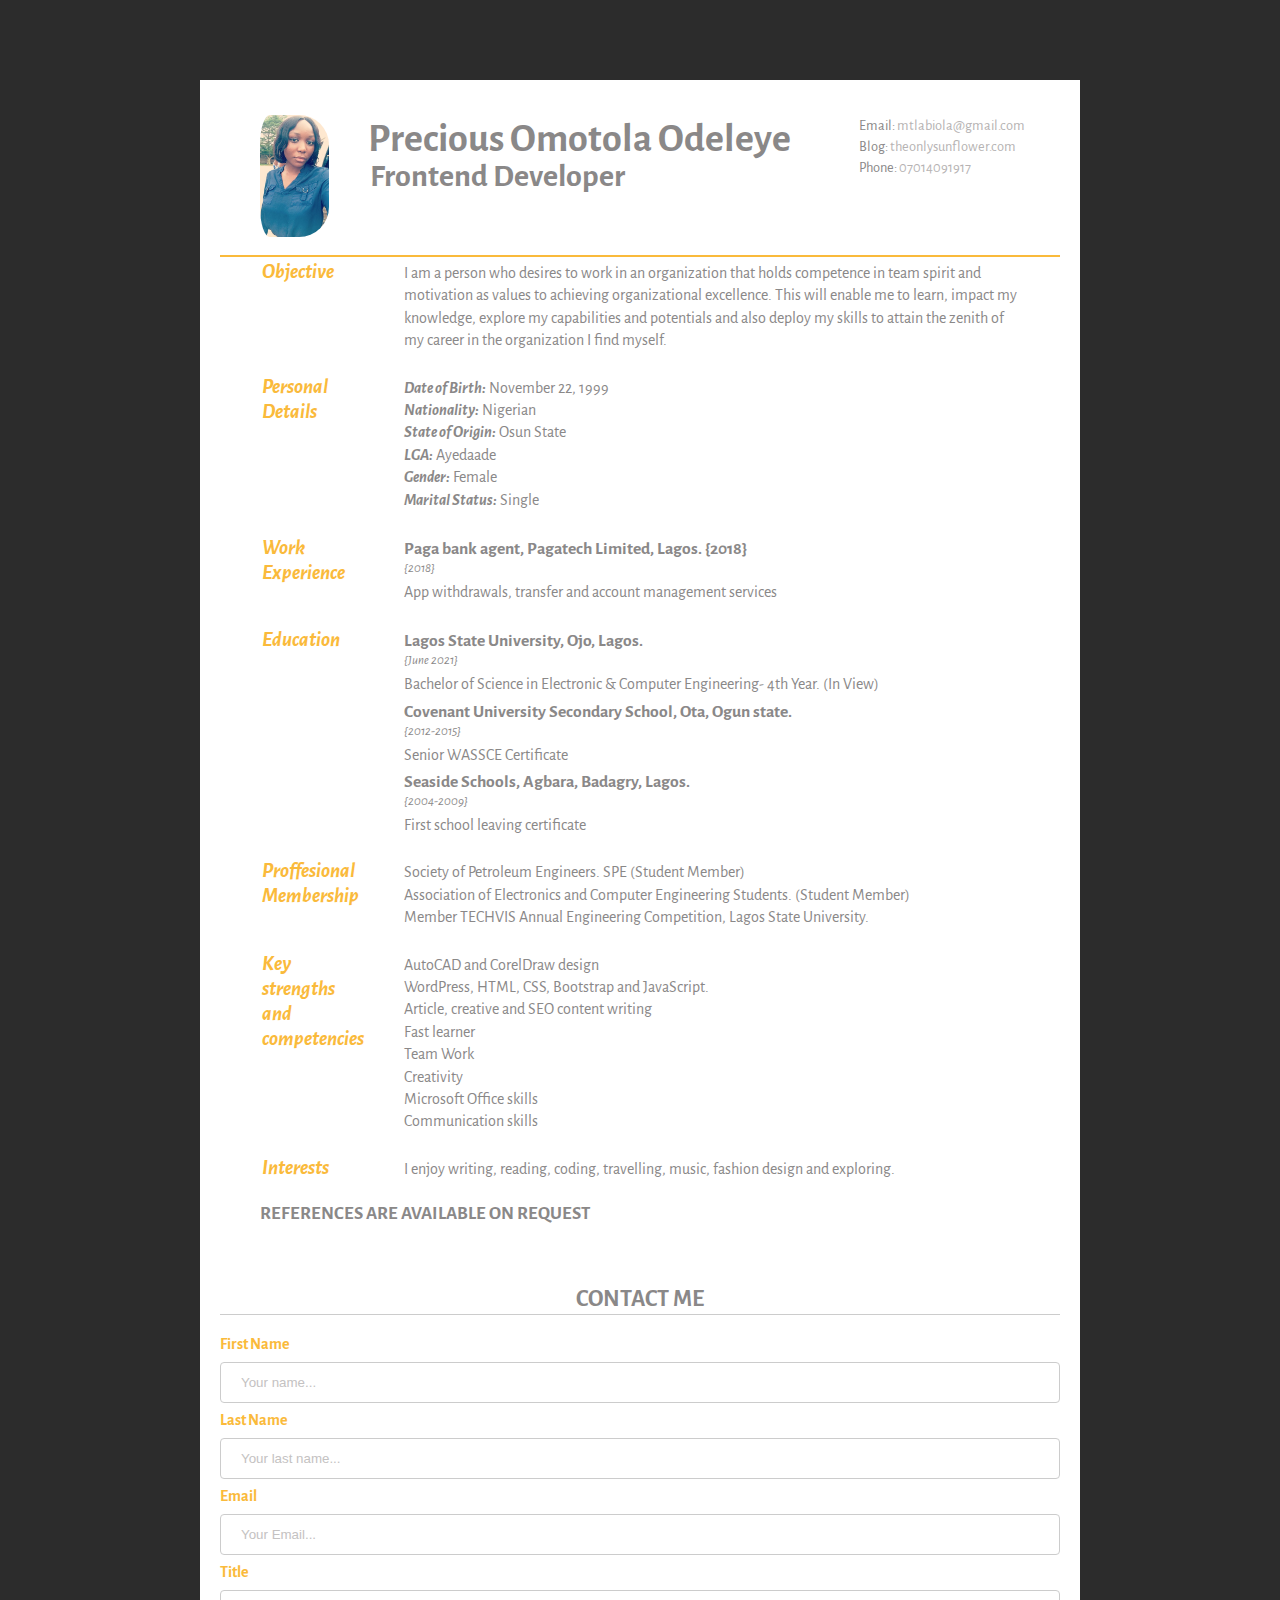
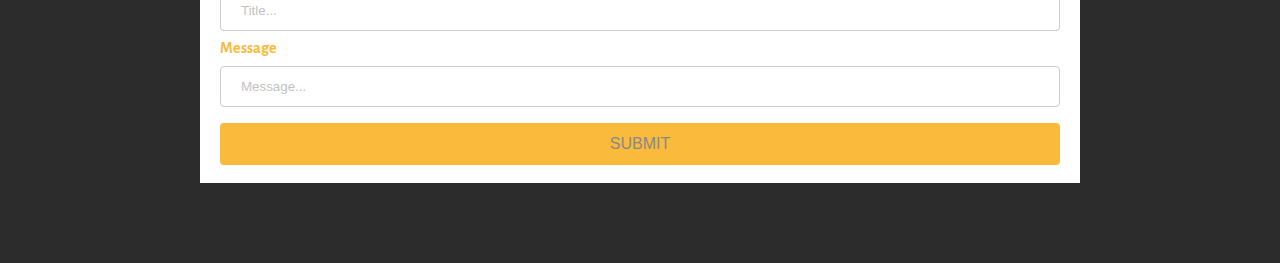
==== index.html @ 6486a223 "added files" ====
<!DOCTYPE html>
<html lang="en">
<head>
    <meta charset="UTF-8">
    <meta name="viewport" content="width=device-width, initial-scale=1.0">
    <meta http-equiv="X-UA-Compatible" content="ie=edge">
    <link rel="stylesheet" href="precious.css">
    <link href="https://fonts.googleapis.com/css?family=Alegreya+Sans&display=swap" rel="stylesheet">
    <title>My CV</title>
</head>
<body>
    <div id="content">
<!-- Header -->
        <div id="head">
            <div id="headshot">
                <img src="IMG-571667.jpg" alt="Precious' cv">
            </div>
            <div id="name">
                <h1>Precious Omotola Odeleye</h1>
                <h2>Frontend Developer</h2>
            </div>
            <div id="contact">
                <ul>
                    <li>Email: <a href="mailto:mtlabiola@gmail.com">mtlabiola@gmail.com</a></li>
                    <li>Blog: <a href="https://theonlysunflower.home.blog/">theonlysunflower.com</a></li>
                    <li>Phone: <a href="tel:07014091917">07014091917</a></li>
                </ul>
            </div>
        </div>

<!-- Main Area -->
        <div id="main">
            <table>
                <tr>
                    <td id="mt">
                        <div id="maintitle">
                            <h1>Objective</h1>
                        </div>
                    </td>
                    <td>
                        <div id="maincontent">
                            <p>I am a person who desires to work in an organization that holds competence in team spirit and motivation as values to achieving organizational excellence. This will enable me to learn, impact my knowledge, explore my capabilities and potentials and also deploy my skills to attain the zenith of my career in the organization I find myself.</p>
                        </div>
                    </td>
                </tr>
                <tr>
                    <article>
                        <td id="mt">
                            <div id="maintitle">
                                <h1>Personal Details</h1>
                            </div>
                        </td>
                        <td>
                            <div id="maincontent">
                                <ul>
                                    <li><i><b>Date of Birth:</b></i> November 22, 1999</li>
                                    <li><i><b>Nationality:</b></i> Nigerian</li>
                                    <li><i><b>State of Origin:</b></i> Osun State</li>
                                    <li><i><b>LGA:</b></i> Ayedaade</li>
                                    <li><i><b>Gender:</b></i> Female</li>
                                    <li><i><b>Marital Status:</b></i> Single</li> 
                                </ul>
                            </div>
                        </td>
                    </article>
                </tr>
                
                <tr>
                    <td id="mt">
                        <div id="maintitle">
                            <h1>Work Experience</h1>
                        </div>
                    </td>
                    <td>
                        <div id="maincontent">
                            <h2>Paga bank agent, Pagatech Limited, Lagos. {2018}</h2>
                            <p id="period">{2018}</p>
                            <p>App withdrawals, transfer and account management services</p>
                        </div>
                    </td>
                </tr>
                <tr>
                    <td id="mt">
                        <div id="maintitle">
                            <h1>Education</h1>
                        </div>
                    </td>
                    <td>
                        <div id="maincontent">
                            <article>
                                <h2>Lagos State University, Ojo, Lagos.</h2>
                                <p id="period">{June 2021}</p>
                                <p>Bachelor of Science in Electronic & Computer Engineering- 4th Year. (In View)</p>
                            </article>
                            
                            <article>
                                <h2>Covenant University Secondary School, Ota, Ogun state.</h2>
                                <p id="period">{2012-2015}</p>
                                <p>Senior WASSCE Certificate</p>
                            </article>
    
                            <article>
                                <h2>Seaside Schools, Agbara, Badagry, Lagos.</h2>
                                <p id="period">{2004-2009}</p>
                                <p>First school leaving certificate</p>
                            </article>
                        </div>
                    </td>
                </tr>
                <tr>
                    <td id="mt">
                        <div id="maintitle">
                            <h1>Proffesional Membership</h1>
                        </div>
                    </td>
                    <td>
                        <div id="maincontent">
                            <ul>
                                <li>Society of Petroleum Engineers. SPE (Student Member)</li>
                                <li>Association of Electronics and Computer Engineering Students. (Student Member)</li>
                                <li>Member TECHVIS Annual Engineering Competition, Lagos State University.</li>
                            </ul>
                        </div>
                    </td>
                </tr>
                <tr>
                    <td id="mt">
                        <div id="maintitle">
                            <h1>Key strengths and competencies</h1>
                        </div>
                    </td>
                    <td>
                        <div id="maincontent">
                            <ul>
                                <li>AutoCAD and CorelDraw design</li>
                                <li>WordPress, HTML, CSS, Bootstrap and JavaScript.</li>
                                <li>Article, creative and SEO content writing</li>
                                <li>Fast learner</li>
                                <li>Team Work</li>
                                <li>Creativity</li>
                                <li>Microsoft Office skills</li>
                                <li>Communication skills</li>
                            </ul>
                        </div>
                    </td>
                </tr>
                <tr>
                    <td id="mt">
                        <div id="maintitle">
                            <h1>Interests</h1>
                        </div>
                    </td>
                    <td>
                        <div id="maincontent">
                            <p>I enjoy writing, reading, coding, travelling, music, fashion design and exploring.</p>
                        </div>
                    </td>
                </tr>
            </table>
            <footer>
                <h3>REFERENCES ARE AVAILABLE ON REQUEST</h3>
            </footer>
        </div>
<!-- Contact Form -->
        <div class="kontact">
            <h1>CONTACT ME</h1>
            <div id="kontact">
                <form action="mailto:mtlabiola@gmail.com" id="cvForm"  method="post">
                    <label for="fname"><b>First Name</b></label>
                    <input type="text" id="fname" name="firstname" minlength="4" placeholder="Your name..." required>

                    <label for="lname"><b>Last Name</b></label>
                    <input type="text" id="lname" name="lastname" minlength="4" placeholder="Your last name..." required>

                    <label for="mail"><b>Email</b></label>
                    <input pattern="[^ @]*@[^ @]*" type="text" name="email" id="mail" placeholder="Your Email..." required>

                    <label for="title"><b>Title</b></label>
                    <input type="text" name="title" id="title" placeholder="Title..." required>

                    <label for="message"><b>Message</b></label>
                    <input type="text" name="message" id="message" minlength="20" placeholder="Message..." required>

                    <input type="submit" value="SUBMIT">
                </form>
            </div>
        </div>
    </div>


    <!-- <script type="text/javascript">
        function validateEmail() {
         var email = document.cvForm.email.value;
         atpos = email.indexOf("@");
         dotpos = email.lastIndexOf(".");
         
         if (atpos < 1 || ( dotpos - atpos < 2 )) {
            alert("Please enter correct email ID")
            document.myForm.email.focus() ;
            return false;
         }
         return( true );
      }
        // function validateForm(){
        //     console.log("test");
        //     const cvform = getElementById("cvform");
        //     var firstname = cvform.firstname.value;
        //     var lastname = cvform.lastname.value;
        //     var email = cvform.email.value;
        //     var title = cvform.title.value;
        //     var message = cvform.message.value;
        // }
        // function init(){
        //     document.getElementById('cvform').onsubmit = validateForm;
        // }
        //     window.onload = init;
        // if (firstname==null || firstname==""){
        //     alert("Name cannot be blank");
        // }
    </script> -->
</body>
</html>
---- precious.css ----
*{
    /* border:0;
    font-size:100%; */
    margin:0;
    padding:0;
    vertical-align:baseline;
}
body{
    padding: 50px 200px 50px 200px;
    vertical-align: baseline;
    color: rgb(138, 136, 136);
    font-size: 16px;
    background-color: rgb(44, 44, 44);
    font-family: 'Alegreya Sans', sans-serif;
}
article, section{
    display: block;
}
#content{
    /* width: 90%; */
    /* max-width: 800px; */
    margin: 30px auto;
    padding: 10px 20px 10px 20px;
    background-color: #fff;
}
a{
    text-decoration: none;
    color: rgb(182, 179, 179);
}
a:hover{
    color:black;
    text-decoration: underline;
}
p{
    color: rgb(138, 136, 136);
    /* margin-bottom: 20px; */
    line-height: 1.4em;
    font-size: 1em;
}
#head{
    padding: 25px 35px 140px 20px;
	border-bottom: 2px solid #faba3b;
}
#maintitle h1{
    color: #faba3b;
    font-style: italic;
    font-size: 1.3em;
    margin-right: 100px;
    /* border: 1px solid #000000; */
    width: 20px
}
td{
    /* border: 1px solid #000000; */
}
#maincontent{
    padding-left: 20px;
    padding-bottom: 20px;
}
#maincontent ul{
    list-style-type: none;
}
#maincontent ul li{
    line-height: 1.4em;
}
#maincontent h2{
    padding-top: 5px;
}
#period{
    font-size: 0.8em;
	font-style: italic;
	margin-bottom: 3px;
}
#name h1{
    font-size: 2.5em;
    font-weight: 700;
    margin-bottom: -6px;
}
#name h2{
    font-size: 2em;
	margin-left: 2px;
}
div h2{
    font-size: 1.1em;
}
#main{
	padding: 0 40px;
}
#headshot{
    float: left;
    width: 12.5%;
    margin-right: 30px;
}
#headshot img{
    width: 70%;
    height: auto;
    border-radius: 30px;
    padding-left: 20px;
}
#name{
    float: left;
}
#contact{
    float: right;
}
#contact ul {
	list-style-type: none;
    font-size: 0.9em;
    margin-top: 2px;
}
#contact ul li{
    margin-bottom: 3px;
}
.kontact h1{
    color: rgb(138, 136, 136);
    font-size: 1.5em;
    text-align: center;
    margin-top: 60px;
    border-bottom: 1px solid #ccc;
}
input[type=text]{
    width: 100%;
    padding: 12px 20px;
    margin: 8px 0;
    display: inline-block;
    border: 1px solid #ccc;
    border-radius: 4px;
    box-sizing: border-box;
    font-weight: 200;
}
input[type=submit]{
    width: 100%;
    border: none;
    padding: 12px 20px;
    margin: 8px 0;
    border-radius: 4px;
    background-color: #faba3b;
    color: rgb(138, 136, 136);
    font-size: 1em;
    cursor: pointer;
}
input[type=submit]:hover{
    background-color: #ccc;
    color: white;
}
::placeholder{
    color: rgb(196, 194, 194)
}
#kontact{
    margin-top: 20px;
}
label{
    color: #faba3b;
}

/* section:first-child {
	border-top: 0;
}
section:last-child {
	padding: 20px 0 10px;
} */
/* #maintitle {
	float: left;
	width: 25%;
} */
/* #maincontent{
    float: right;
    width: 72.5%
} */
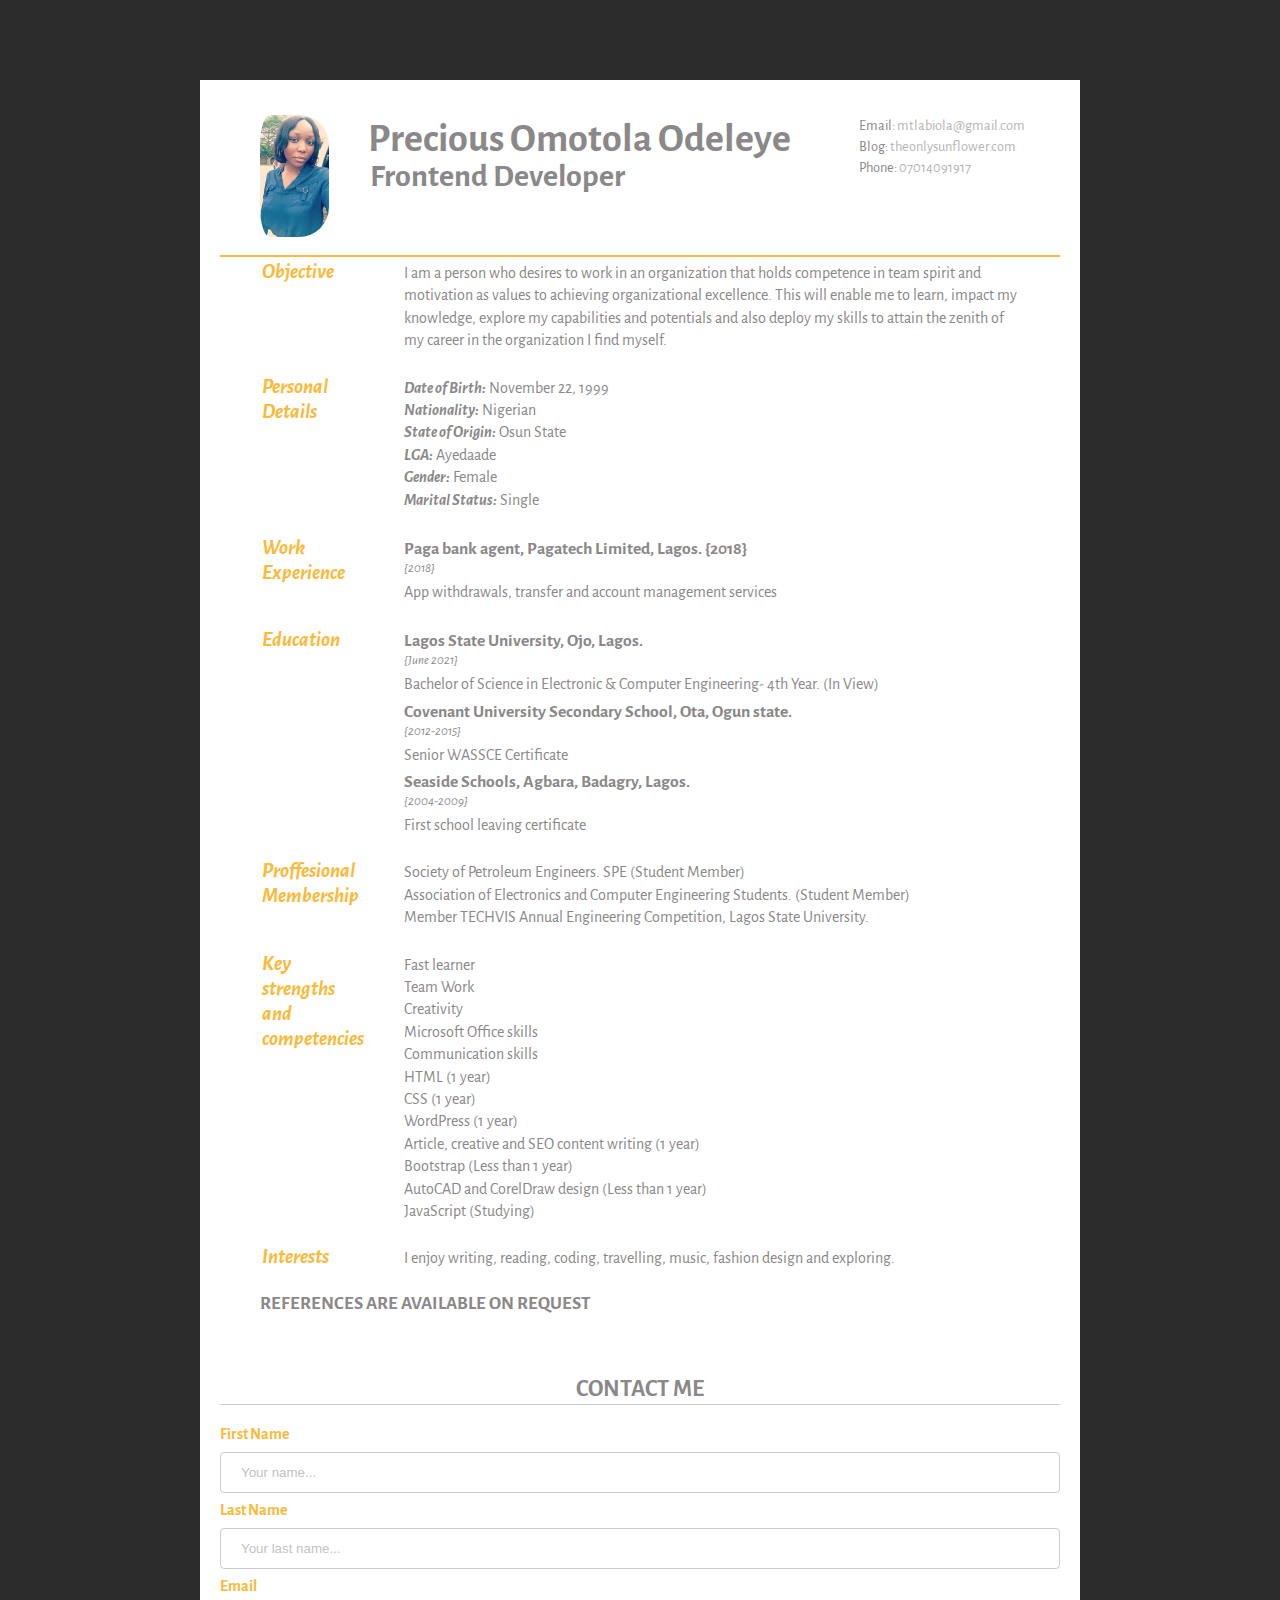
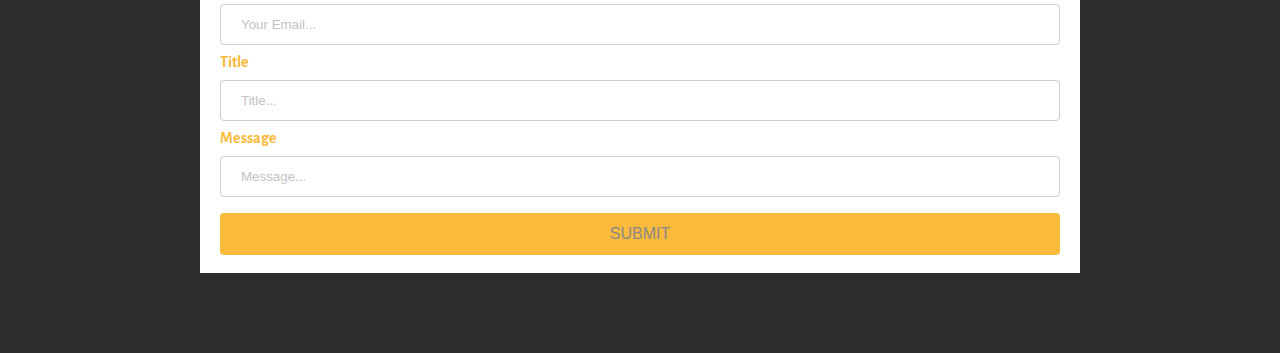
==== commit 63ab38e8: "added" ====
--- a/index.html
+++ b/index.html
@@ -2,8 +2,12 @@
 <html lang="en">
 <head>
     <meta charset="UTF-8">
+    <meta name="keywords" content="HTML, CSS, Bootstrap, JavaScript, WordPress, Frontend Developer">
+    <meta name="description" content="Curriculum Vitae">
+    <meta name="author" content="Precious Odeleye">
     <meta name="viewport" content="width=device-width, initial-scale=1.0">
     <meta http-equiv="X-UA-Compatible" content="ie=edge">
+    <link rel="icon" href="sunflower.jpg" type="image/x-icon">
     <link rel="stylesheet" href="precious.css">
     <link href="https://fonts.googleapis.com/css?family=Alegreya+Sans&display=swap" rel="stylesheet">
     <title>My CV</title>
@@ -132,14 +136,18 @@
                     <td>
                         <div id="maincontent">
                             <ul>
-                                <li>AutoCAD and CorelDraw design</li>
-                                <li>WordPress, HTML, CSS, Bootstrap and JavaScript.</li>
-                                <li>Article, creative and SEO content writing</li>
                                 <li>Fast learner</li>
                                 <li>Team Work</li>
                                 <li>Creativity</li>
                                 <li>Microsoft Office skills</li>
                                 <li>Communication skills</li>
+                                <li>HTML (1 year)</li>
+                                <li>CSS (1 year)</li>
+                                <li>WordPress (1 year)</li>
+                                <li>Article, creative and SEO content writing (1 year)</li>
+                                <li>Bootstrap (Less than 1 year)</li>
+                                <li>AutoCAD and CorelDraw design (Less than 1 year)</li>
+                                <li>JavaScript (Studying)</li>
                             </ul>
                         </div>
                     </td>
@@ -165,12 +173,12 @@
         <div class="kontact">
             <h1>CONTACT ME</h1>
             <div id="kontact">
-                <form action="mailto:mtlabiola@gmail.com" id="cvForm"  method="post">
+                <form action="submit.php" id="cvForm"  method="post">
                     <label for="fname"><b>First Name</b></label>
-                    <input type="text" id="fname" name="firstname" minlength="4" placeholder="Your name..." required>
+                    <input type="text" id="fname" name="name" minlength="4" placeholder="Your name..." required>
 
                     <label for="lname"><b>Last Name</b></label>
-                    <input type="text" id="lname" name="lastname" minlength="4" placeholder="Your last name..." required>
+                    <input type="text" id="lname" name="name" minlength="4" placeholder="Your last name..." required>
 
                     <label for="mail"><b>Email</b></label>
                     <input pattern="[^ @]*@[^ @]*" type="text" name="email" id="mail" placeholder="Your Email..." required>
@@ -186,37 +194,5 @@
             </div>
         </div>
     </div>
-
-
-    <!-- <script type="text/javascript">
-        function validateEmail() {
-         var email = document.cvForm.email.value;
-         atpos = email.indexOf("@");
-         dotpos = email.lastIndexOf(".");
-         
-         if (atpos < 1 || ( dotpos - atpos < 2 )) {
-            alert("Please enter correct email ID")
-            document.myForm.email.focus() ;
-            return false;
-         }
-         return( true );
-      }
-        // function validateForm(){
-        //     console.log("test");
-        //     const cvform = getElementById("cvform");
-        //     var firstname = cvform.firstname.value;
-        //     var lastname = cvform.lastname.value;
-        //     var email = cvform.email.value;
-        //     var title = cvform.title.value;
-        //     var message = cvform.message.value;
-        // }
-        // function init(){
-        //     document.getElementById('cvform').onsubmit = validateForm;
-        // }
-        //     window.onload = init;
-        // if (firstname==null || firstname==""){
-        //     alert("Name cannot be blank");
-        // }
-    </script> -->
 </body>
 </html>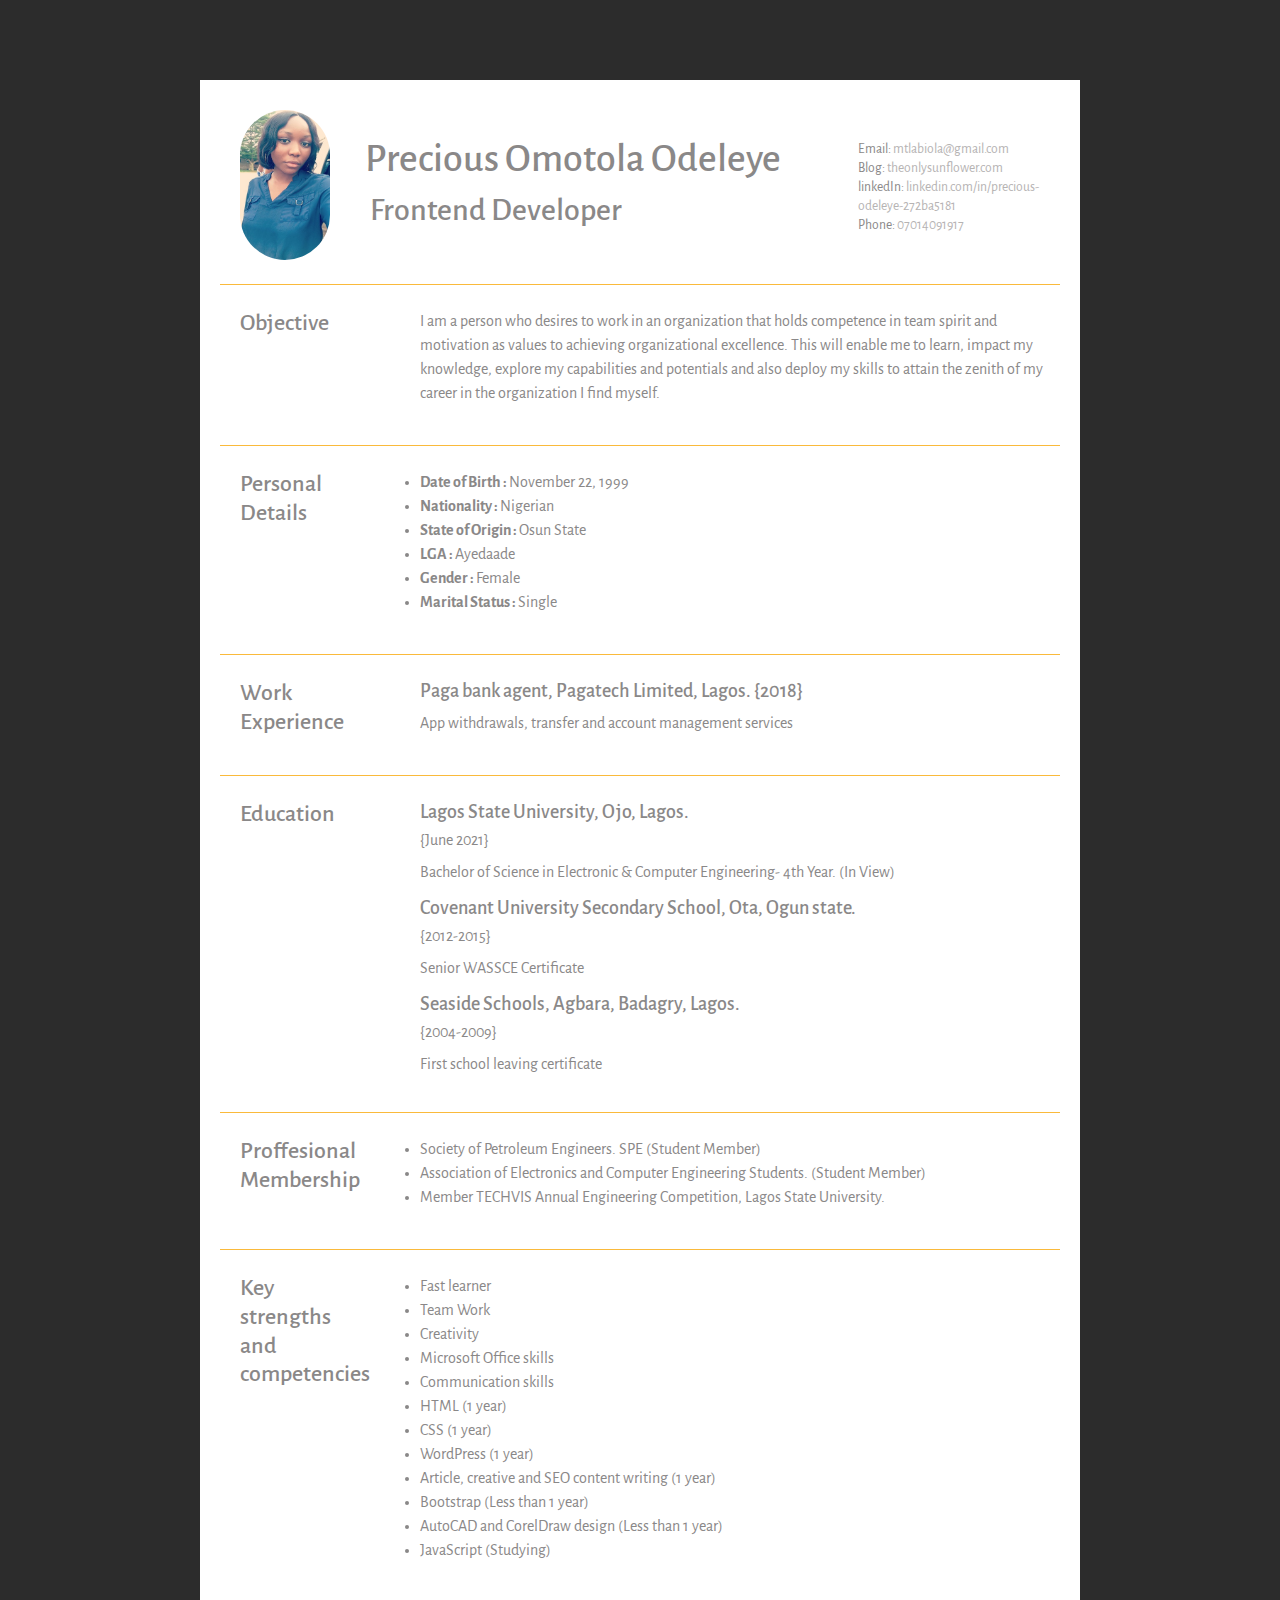
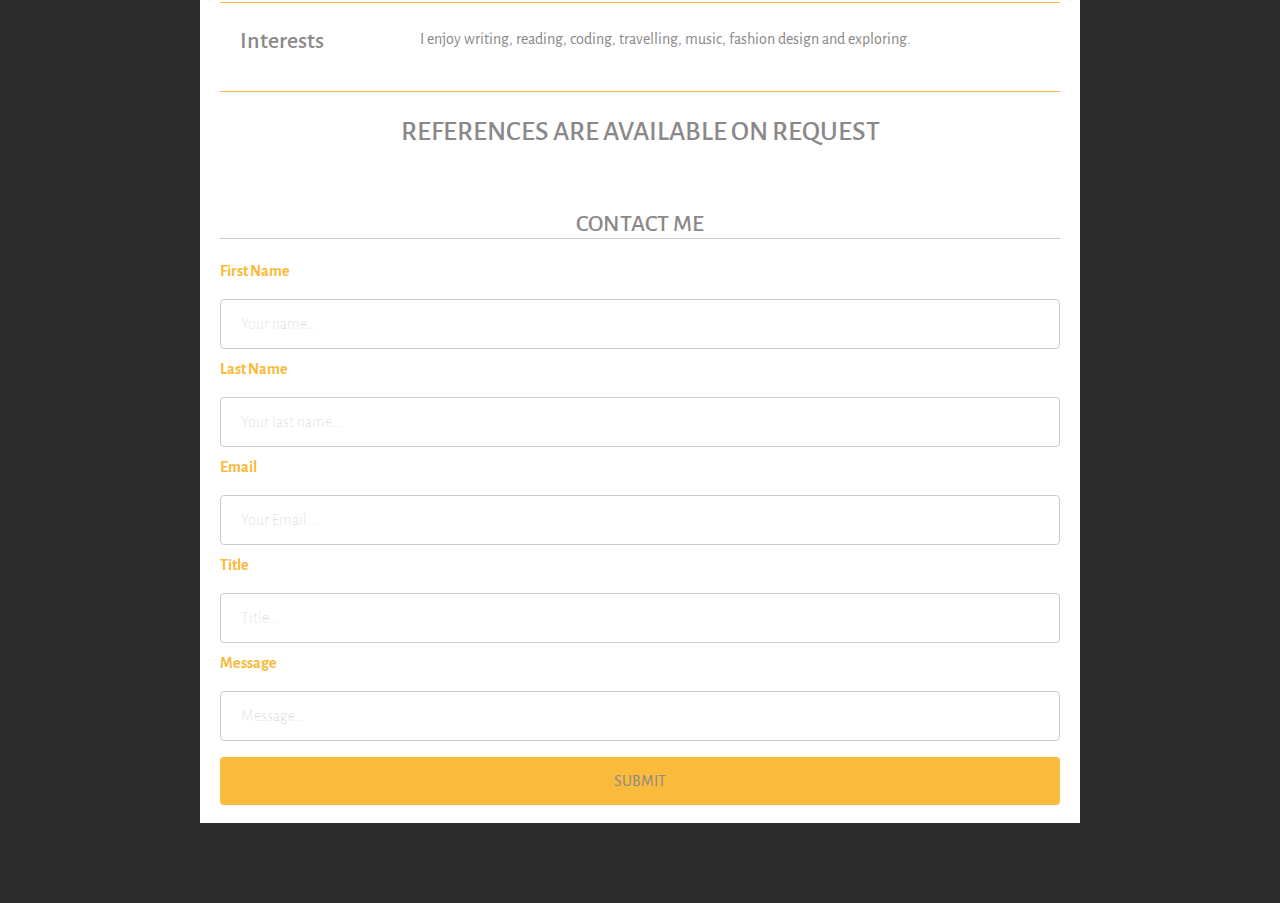
==== commit 225976ec: "Added files" ====
--- a/index.html
+++ b/index.html
@@ -8,172 +8,146 @@
     <meta name="viewport" content="width=device-width, initial-scale=1.0">
     <meta http-equiv="X-UA-Compatible" content="ie=edge">
     <link rel="icon" href="sunflower.jpg" type="image/x-icon">
+    <link rel="stylesheet" href="https://stackpath.bootstrapcdn.com/bootstrap/4.3.1/css/bootstrap.min.css" integrity="sha384-ggOyR0iXCbMQv3Xipma34MD+dH/1fQ784/j6cY/iJTQUOhcWr7x9JvoRxT2MZw1T" crossorigin="anonymous">
     <link rel="stylesheet" href="precious.css">
     <link href="https://fonts.googleapis.com/css?family=Alegreya+Sans&display=swap" rel="stylesheet">
     <title>My CV</title>
 </head>
 <body>
-    <div id="content">
+    <div class="container">
 <!-- Header -->
-        <div id="head">
-            <div id="headshot">
-                <img src="IMG-571667.jpg" alt="Precious' cv">
+        <div class="row header">
+            <div class="col-md-2 headshot">
+                    <img class="img-fluid" src="IMG-571667.jpg" alt="Precious' cv">
             </div>
-            <div id="name">
+            <div class="col-md-7 headtext">
                 <h1>Precious Omotola Odeleye</h1>
                 <h2>Frontend Developer</h2>
             </div>
-            <div id="contact">
+            <div class="col-md-3 headlinks">
                 <ul>
                     <li>Email: <a href="mailto:mtlabiola@gmail.com">mtlabiola@gmail.com</a></li>
                     <li>Blog: <a href="https://theonlysunflower.home.blog/">theonlysunflower.com</a></li>
+                    <li>linkedIn: <a href="linkedin.com/in/precious-odeleye-272ba5181">linkedin.com/in/precious-odeleye-272ba5181</a></li>
                     <li>Phone: <a href="tel:07014091917">07014091917</a></li>
                 </ul>
             </div>
         </div>
+        <hr class="my-4">
+            
 
 <!-- Main Area -->
-        <div id="main">
-            <table>
-                <tr>
-                    <td id="mt">
-                        <div id="maintitle">
-                            <h1>Objective</h1>
-                        </div>
-                    </td>
-                    <td>
-                        <div id="maincontent">
-                            <p>I am a person who desires to work in an organization that holds competence in team spirit and motivation as values to achieving organizational excellence. This will enable me to learn, impact my knowledge, explore my capabilities and potentials and also deploy my skills to attain the zenith of my career in the organization I find myself.</p>
-                        </div>
-                    </td>
-                </tr>
-                <tr>
-                    <article>
-                        <td id="mt">
-                            <div id="maintitle">
-                                <h1>Personal Details</h1>
-                            </div>
-                        </td>
-                        <td>
-                            <div id="maincontent">
-                                <ul>
-                                    <li><i><b>Date of Birth:</b></i> November 22, 1999</li>
-                                    <li><i><b>Nationality:</b></i> Nigerian</li>
-                                    <li><i><b>State of Origin:</b></i> Osun State</li>
-                                    <li><i><b>LGA:</b></i> Ayedaade</li>
-                                    <li><i><b>Gender:</b></i> Female</li>
-                                    <li><i><b>Marital Status:</b></i> Single</li> 
-                                </ul>
-                            </div>
-                        </td>
-                    </article>
-                </tr>
-                
-                <tr>
-                    <td id="mt">
-                        <div id="maintitle">
-                            <h1>Work Experience</h1>
-                        </div>
-                    </td>
-                    <td>
-                        <div id="maincontent">
-                            <h2>Paga bank agent, Pagatech Limited, Lagos. {2018}</h2>
-                            <p id="period">{2018}</p>
-                            <p>App withdrawals, transfer and account management services</p>
-                        </div>
-                    </td>
-                </tr>
-                <tr>
-                    <td id="mt">
-                        <div id="maintitle">
-                            <h1>Education</h1>
-                        </div>
-                    </td>
-                    <td>
-                        <div id="maincontent">
-                            <article>
-                                <h2>Lagos State University, Ojo, Lagos.</h2>
-                                <p id="period">{June 2021}</p>
-                                <p>Bachelor of Science in Electronic & Computer Engineering- 4th Year. (In View)</p>
-                            </article>
-                            
-                            <article>
-                                <h2>Covenant University Secondary School, Ota, Ogun state.</h2>
-                                <p id="period">{2012-2015}</p>
-                                <p>Senior WASSCE Certificate</p>
-                            </article>
-    
-                            <article>
-                                <h2>Seaside Schools, Agbara, Badagry, Lagos.</h2>
-                                <p id="period">{2004-2009}</p>
-                                <p>First school leaving certificate</p>
-                            </article>
-                        </div>
-                    </td>
-                </tr>
-                <tr>
-                    <td id="mt">
-                        <div id="maintitle">
-                            <h1>Proffesional Membership</h1>
-                        </div>
-                    </td>
-                    <td>
-                        <div id="maincontent">
-                            <ul>
-                                <li>Society of Petroleum Engineers. SPE (Student Member)</li>
-                                <li>Association of Electronics and Computer Engineering Students. (Student Member)</li>
-                                <li>Member TECHVIS Annual Engineering Competition, Lagos State University.</li>
-                            </ul>
-                        </div>
-                    </td>
-                </tr>
-                <tr>
-                    <td id="mt">
-                        <div id="maintitle">
-                            <h1>Key strengths and competencies</h1>
-                        </div>
-                    </td>
-                    <td>
-                        <div id="maincontent">
-                            <ul>
-                                <li>Fast learner</li>
-                                <li>Team Work</li>
-                                <li>Creativity</li>
-                                <li>Microsoft Office skills</li>
-                                <li>Communication skills</li>
-                                <li>HTML (1 year)</li>
-                                <li>CSS (1 year)</li>
-                                <li>WordPress (1 year)</li>
-                                <li>Article, creative and SEO content writing (1 year)</li>
-                                <li>Bootstrap (Less than 1 year)</li>
-                                <li>AutoCAD and CorelDraw design (Less than 1 year)</li>
-                                <li>JavaScript (Studying)</li>
-                            </ul>
-                        </div>
-                    </td>
-                </tr>
-                <tr>
-                    <td id="mt">
-                        <div id="maintitle">
-                            <h1>Interests</h1>
-                        </div>
-                    </td>
-                    <td>
-                        <div id="maincontent">
-                            <p>I enjoy writing, reading, coding, travelling, music, fashion design and exploring.</p>
-                        </div>
-                    </td>
-                </tr>
-            </table>
-            <footer>
-                <h3>REFERENCES ARE AVAILABLE ON REQUEST</h3>
-            </footer>
+        <div class="row">
+            <div class="col-md-2">
+                <h4>Objective</h4>
+            </div>
+            <div class="col-md-10 rowcontent">
+                <p>I am a person who desires to work in an organization that holds competence in team spirit and motivation as values to achieving organizational excellence. This will enable me to learn, impact my knowledge, explore my capabilities and potentials and also deploy my skills to attain the zenith of my career in the organization I find myself.</p>
+            </div>
         </div>
-<!-- Contact Form -->
+        <hr class="my-4">
+        <div class="row">
+            <div class="col-md-2">
+                <h4>Personal Details</h4>
+            </div>
+            <div class="col-md-10 rowcontent">
+                <ul>
+                    <li><b>Date of Birth : </b> November 22, 1999</li>
+                    <li><b>Nationality : </b> Nigerian</li>
+                    <li><b>State of Origin : </b> Osun State</li>
+                    <li><b>LGA : </b> Ayedaade</li>
+                    <li><b>Gender : </b> Female</li>
+                    <li><b>Marital Status : </b> Single</li> 
+                </ul>
+            </div>
+        </div>
+        <hr class="my-4">
+        <div class="row">
+            <div class="col-md-2">
+                <h4>Work Experience</h4>
+            </div>
+            <div class="col-md-10 rowcontent">
+                <h5>Paga bank agent, Pagatech Limited, Lagos. {2018}</h5>
+                <p>App withdrawals, transfer and account management services</p>
+            </div>
+        </div>
+        <hr class="my-4">
+        <div class="row">
+            <div class="col-md-2">
+                <h4>Education</h4>
+            </div>
+            <div class="col-md-10 rowcontent edu">
+                <article>
+                    <h5>Lagos State University, Ojo, Lagos.</h5>
+                    <p id="period">{June 2021}</p>
+                    <p>Bachelor of Science in Electronic & Computer Engineering- 4th Year. (In View)</p>
+                </article>
+
+                <article>
+                    <h5>Covenant University Secondary School, Ota, Ogun state.</h5>
+                    <p id="period">{2012-2015}</p>
+                    <p>Senior WASSCE Certificate</p>
+                </article>
+
+                <article>
+                    <h5>Seaside Schools, Agbara, Badagry, Lagos.</h5>
+                    <p id="period">{2004-2009}</p>
+                    <p>First school leaving certificate</p>
+                </article>
+            </div>
+        </div>
+        <hr class="my-4">
+        <div class="row">
+            <div class="col-md-2">
+                <h4>Proffesional Membership</h4>
+            </div>
+            <div class="col-md-10 rowcontent">
+                <ul>
+                    <li>Society of Petroleum Engineers. SPE (Student Member)</li>
+                    <li>Association of Electronics and Computer Engineering Students. (Student Member)</li>
+                    <li>Member TECHVIS Annual Engineering Competition, Lagos State University.</li>
+                </ul>
+            </div>
+        </div>
+        <hr class="my-4">
+        <div class="row">
+            <div class="col-md-2">
+                <h4>Key strengths and competencies</h4>
+            </div>
+            <div class="col-md-10 rowcontent">
+                <ul>
+                    <li>Fast learner</li>
+                    <li>Team Work</li>
+                    <li>Creativity</li>
+                    <li>Microsoft Office skills</li>
+                    <li>Communication skills</li>
+                    <li>HTML (1 year)</li>
+                    <li>CSS (1 year)</li>
+                    <li>WordPress (1 year)</li>
+                    <li>Article, creative and SEO content writing (1 year)</li>
+                    <li>Bootstrap (Less than 1 year)</li>
+                    <li>AutoCAD and CorelDraw design (Less than 1 year)</li>
+                    <li>JavaScript (Studying)</li>
+                </ul>
+            </div>
+        </div>
+        <hr class="my-4">
+        <div class="row">
+            <div class="col-md-2">
+                <h4>Interests</h4>
+            </div>
+            <div class="col-md-10 rowcontent">
+                <p>I enjoy writing, reading, coding, travelling, music, fashion design and exploring.</p>
+            </div>
+        </div>
+        <hr class="my-4">
+        <footer>
+            <h3>REFERENCES ARE AVAILABLE ON REQUEST</h3>
+        </footer>
         <div class="kontact">
             <h1>CONTACT ME</h1>
             <div id="kontact">
-                <form action="submit.php" id="cvForm"  method="post">
+                <form action="submit.php" id="cvForm"  method="POST">
                     <label for="fname"><b>First Name</b></label>
                     <input type="text" id="fname" name="name" minlength="4" placeholder="Your name..." required>
 
@@ -194,5 +168,16 @@
             </div>
         </div>
     </div>
+
+
+
+
+
+
+
+
+    <script src="https://code.jquery.com/jquery-3.3.1.slim.min.js" integrity="sha384-q8i/X+965DzO0rT7abK41JStQIAqVgRVzpbzo5smXKp4YfRvH+8abtTE1Pi6jizo" crossorigin="anonymous"></script>
+    <script src="https://cdnjs.cloudflare.com/ajax/libs/popper.js/1.14.7/umd/popper.min.js" integrity="sha384-UO2eT0CpHqdSJQ6hJty5KVphtPhzWj9WO1clHTMGa3JDZwrnQq4sF86dIHNDz0W1" crossorigin="anonymous"></script>
+    <script src="https://stackpath.bootstrapcdn.com/bootstrap/4.3.1/js/bootstrap.min.js" integrity="sha384-JjSmVgyd0p3pXB1rRibZUAYoIIy6OrQ6VrjIEaFf/nJGzIxFDsf4x0xIM+B07jRM" crossorigin="anonymous"></script>
 </body>
 </html>--- a/precious.css
+++ b/precious.css
@@ -9,107 +9,79 @@
     padding: 50px 200px 50px 200px;
     vertical-align: baseline;
     color: rgb(138, 136, 136);
-    font-size: 16px;
+    /* font-size: 16px; */
     background-color: rgb(44, 44, 44);
     font-family: 'Alegreya Sans', sans-serif;
 }
 article, section{
     display: block;
 }
-#content{
-    /* width: 90%; */
-    /* max-width: 800px; */
+.container{
+    background-color: #fff;
     margin: 30px auto;
     padding: 10px 20px 10px 20px;
-    background-color: #fff;
 }
-a{
+.header{
+    padding-top: 20px;
+}
+.header img{
+    border-radius: 50px;
+    width: 90px;
+    height: 150px;
+    margin: 0px 0px 0px 20px;
+}
+.header h1{
+    padding-top: 25px;
+}
+.header h2{
+    padding-left: 5px;
+}
+.header li{
+    list-style-type: none;
+    line-height: 1.2em;
+    font-size: 0.85em;
+}
+.header a{
     text-decoration: none;
     color: rgb(182, 179, 179);
+    line-height: 1.4em;
+    font-size: 1em;
 }
-a:hover{
+.header a:hover{
     color:black;
     text-decoration: underline;
 }
-p{
-    color: rgb(138, 136, 136);
-    /* margin-bottom: 20px; */
-    line-height: 1.4em;
-    font-size: 1em;
+.headlinks{
+    /* border: 1px solid black; */
+    padding: 30px 0px 0px 0px;
+    /* margin-left: 10px; */
 }
-#head{
-    padding: 25px 35px 140px 20px;
-	border-bottom: 2px solid #faba3b;
+.header ul{
+    /* border: 1px solid black;  */
+    margin: 0px;
 }
-#maintitle h1{
-    color: #faba3b;
-    font-style: italic;
-    font-size: 1.3em;
-    margin-right: 100px;
-    /* border: 1px solid #000000; */
-    width: 20px
+hr{
+    border-top: 1px solid #faba3b;
 }
-td{
-    /* border: 1px solid #000000; */
-}
-#maincontent{
-    padding-left: 20px;
-    padding-bottom: 20px;
-}
-#maincontent ul{
-    list-style-type: none;
-}
-#maincontent ul li{
-    line-height: 1.4em;
-}
-#maincontent h2{
-    padding-top: 5px;
-}
-#period{
-    font-size: 0.8em;
-	font-style: italic;
-	margin-bottom: 3px;
-}
-#name h1{
-    font-size: 2.5em;
-    font-weight: 700;
-    margin-bottom: -6px;
-}
-#name h2{
-    font-size: 2em;
-	margin-left: 2px;
-}
-div h2{
-    font-size: 1.1em;
-}
-#main{
-	padding: 0 40px;
-}
-#headshot{
-    float: left;
-    width: 12.5%;
-    margin-right: 30px;
-}
-#headshot img{
-    width: 70%;
-    height: auto;
-    border-radius: 30px;
+h4{
+    /* border: 1px solid #000; */
+    padding-right: 150px;
     padding-left: 20px;
 }
-#name{
-    float: left;
+.rowcontent{
+    /* border: 1px solid #000; */
+    padding-left: 70px;
+    /* margin-left: 30px; */
+    margin-right: 0px;
 }
-#contact{
-    float: right;
+.edu{
+    line-height: 1em;
 }
-#contact ul {
-	list-style-type: none;
-    font-size: 0.9em;
-    margin-top: 2px;
+footer{
+    text-align: center;
 }
-#contact ul li{
-    margin-bottom: 3px;
-}
+
+/* Contact Form */
 .kontact h1{
     color: rgb(138, 136, 136);
     font-size: 1.5em;
@@ -150,19 +122,4 @@
 }
 label{
     color: #faba3b;
-}
-
-/* section:first-child {
-	border-top: 0;
-}
-section:last-child {
-	padding: 20px 0 10px;
-} */
-/* #maintitle {
-	float: left;
-	width: 25%;
-} */
-/* #maincontent{
-    float: right;
-    width: 72.5%
-} */
+}